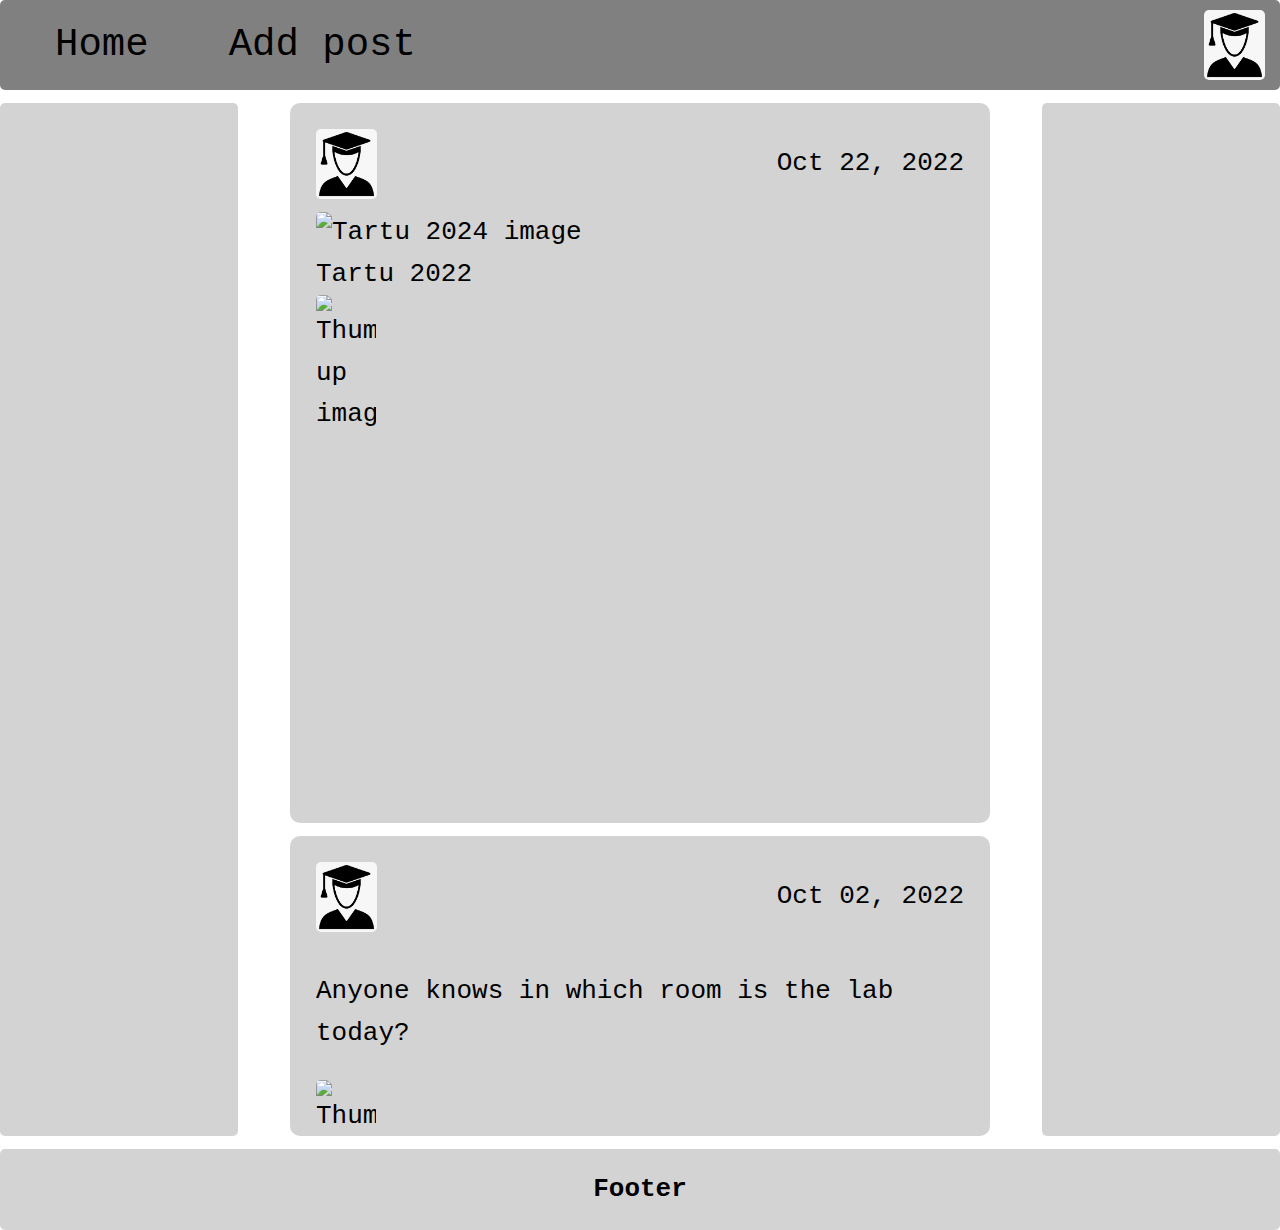
==== index.html @ 6d337149 "add index.html" ====
<!DOCTYPE html>
<html lang="en" xmlns="http://www.w3.org/1999/html" xmlns="http://www.w3.org/1999/html">
<head>
    <meta charset="UTF-8">
    <meta name="viewport" content="width=device-width, initial-scale=1.0">
    <link rel="stylesheet" href="res/css/style.css">
    <title>Home</title>
</head>
<body>
    <nav id="homeNav">
      <div id="homeNavLinks">
        <a href="index.html">Home</a>
        <a href="addPost.html">Add post</a>
      </div>
      <img id="profile-picture" src="res/images/me.png" alt="Profile picture">
    </nav>

    <div class="mainContainer">
        <div class="mainDiv">
            <div class="leftSide"></div>
            <div class="mainBody">
                <div class="upperBodyCard">
                    <div class="cardHeader">
                        <img class="cardProfilePicture" src="res/images/me.png" alt="Profile picture">
                        <p>Oct 22, 2022</p>
                    </div>
                    <img class="cardImage" src="res/images/tartu2024_2.png" alt="Tartu 2024 image">
                    <p class="cardLocationText">Tartu 2022</p>
                    <img class="thumbsUp" src="res/images/thumbs-up-regular.svg" alt="Thumbs up image">
                </div>
                <div class="lowerBodyCard">
                    <div class="cardHeader">
                        <img class="cardProfilePicture" src="res/images/me.png" alt="Profile picture">
                        <p>Oct 02, 2022</p>
                    </div>
                    <div class="textCard">
                        <p>Anyone knows in which room is the lab today?</p>
                    </div>
                    <img class="thumbsUp" src="res/images/thumbs-up-regular.svg" alt="Thumbs up image">
                </div>
            </div>
            <div class="rightSide"></div>
        </div>
        <div class="footerDiv">
            <p>Footer</p>
        </div>
    </div>
</body>
</html>
---- res/css/style.css ----
* {
    box-sizing: border-box;
    font-family: monospace;
    border-radius: 5px;
}

body {
    line-height: 1.6;
    margin: 0;
}

a {
    text-decoration: none;
}

#profile-picture {
    height: 100%;
}

.cardProfilePicture {
    height: 100%;
}

.imgContainer {
    display: flex;
    align-self: center;
    width: fit-content;
    height: auto;
}
.imgContainer img {
    width: 100%;
    height: auto;
}

.cardLocationText {
    margin-top: 0;
    margin-bottom: 0;
}

.thumbsUp {
    width: 60px;
    height: auto;
}

ul {
    margin: 0;
    padding: 0;
    list-style: none;
}

.header {
    padding-top: .5em;
    padding-bottom: .5em;
    border: 1px solid #646174;
    background-color: #a2ccea;
    box-shadow: 0px 0px 14px 0px rgba(0, 0, 0, 0.75);
    position: sticky;
    top: 0;
    border-radius: 5px;
}

.nav {
    margin-top: 5px;
}

.nav a {
    padding: 10px 15px;
    text-transform: uppercase;
    text-align: center;
    display: block;
    color: #34495e;
    font-size: .99em;
}

.nav a:hover {
    background-color: #7ebeb6;
    color: #092747;
}
#homeNav {
    display: flex;
    justify-content: space-between;
    align-items: center;
}

#homeNavLinks {
    display: flex;
    font-size: 2em;
}

#homeNavLinks a {
    margin: 40px;
}

section {
    position: center;
    background-color: lightgrey;
    text-align: center;
    width: fit-content;
    padding: .6vh 3vw;
    margin: 5vh auto auto;
    display: flex;
    flex-direction: column;
}

.mainContainer{
    height: 90vh;
    display: flex;
    flex-flow: column;
    margin-top: 1em;
}

.mainDiv {
    display: flex;
    flex-direction: row;
    justify-content: space-between;
    flex-grow: 2;
}

.mainBody {
    display: flex;
    flex-direction: column;
    justify-content: flex-start;
    align-items: center;
    margin-left: 4em;
    margin-right: 4em;
}

.cardHeader {
    display: flex;
    justify-content: space-between;
    height: 70px;
    margin-bottom: .5em;
}
.cardHeader p {
    align-self: center;
}

.upperBodyCard {
    display: flex;
    flex-direction: column;
    justify-content: flex-start;
    height: 720px;
    width: 700px;
    padding-top: 1em;
    padding-bottom: 1em;
    padding-left: 1em;
    padding-right: 1em;
    border-radius: 10px;
    font-size: 2em;
    background-color: lightgrey;
}

.lowerBodyCard {
    display: flex;
    flex-direction: column;
    justify-content: space-between;
    height: 300px;
    width: 700px;
    padding-top: 1em;
    padding-bottom: 1em;
    padding-left: 1em;
    padding-right: 1em;
    border-radius: 10px;
    font-size: 2em;
    background-color: lightgrey;
    margin-top: .5em;

}

/*.textCard {
    display: flex;
    flex-grow: 1;
}*/

.leftSide {
    display: flex;
    flex-grow: 1;
    background-color: lightgrey;
}

.rightSide {
    display: flex;
    flex-grow: 1;
    background-color: lightgrey;
}

.footerDiv {
    background-color: lightgrey;
    width: 100%;
    display: flex;
    flex-direction: row;
    justify-content: center;
    align-items: center;
    height: 10%;
    bottom: 0;
    margin-top: .5em;
    font-size: 2em;
    font-weight: bold;
}

nav a {
    display: block;
    font-size: 1.5em;
    vertical-align: middle;
    color: black;
}

footer {
    width: 100%;
    background-color: lightgrey;
    position: absolute;
    bottom: 0;

}

@media (min-width: 800px) {

    .header,
    .nav {
        display: flex;
    }

    .header {
        flex-direction: column;
        align-items: center;
        justify-content: space-between;
    }

}

@media (min-width: 1000px) {
    .header {
        flex-direction: row;
        justify-content: space-between;
    }
}





/* Siin on PostPage grid */

.container {
    display: grid;
    grid-template-columns: 1fr 1fr 1fr;
    grid-template-rows: 100px 1fr auto;
    gap: 0px 0px;
    grid-auto-flow: row;
    grid-template-areas:
        ". . ."
        ". box ."
        ". . .";
}

.box {
    display: grid;
    grid-template-columns: auto auto;
    grid-template-rows: auto auto auto;
    gap: 0px 0px;
    grid-auto-flow: row;
    grid-template-areas:
        "top top"
        "mid mid"
        "bottom";
    grid-area: box;
    background-color: rgb(208, 208, 208);
    border: 1px solid #959595;
    border-radius: 25px;
    justify-items: center;
}

.mid {
    grid-area: mid;
}

.top {
    grid-area: top;
}

.bottom {
    grid-area: bottom;
}


nav {
    background-color: grey;
    height: 10vh;

    display: flex;
    flex-direction: row;
    justify-content: space-between;
    padding: 10px 15px;
    text-justify: auto;
}


input {
    margin: 0.5vh;
    padding-top: 0.3vh;
    padding-bottom: 0.3vh;
}

nav a:hover {
    background-color: dimgrey;
}
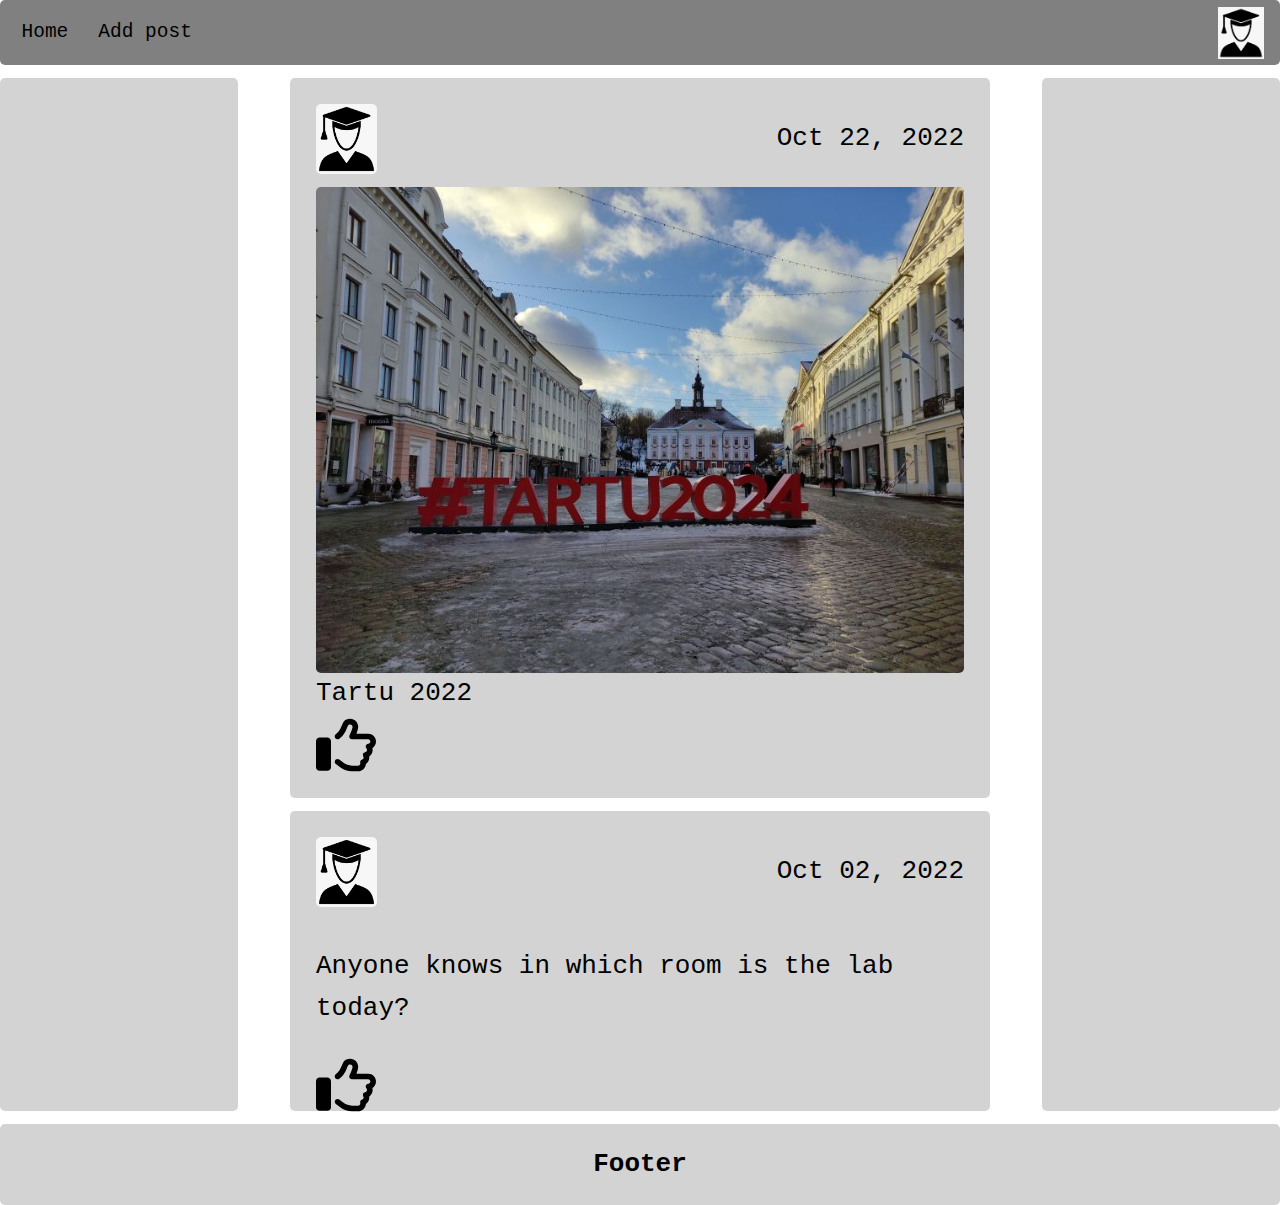
==== commit 68b0cd45: "media fix" ====
--- a/index.html
+++ b/index.html
@@ -1,20 +1,21 @@
 <!DOCTYPE html>
 <html lang="en" xmlns="http://www.w3.org/1999/html" xmlns="http://www.w3.org/1999/html">
+
 <head>
     <meta charset="UTF-8">
     <meta name="viewport" content="width=device-width, initial-scale=1.0">
     <link rel="stylesheet" href="res/css/style.css">
     <title>Home</title>
 </head>
+
 <body>
     <nav id="homeNav">
-      <div id="homeNavLinks">
-        <a href="index.html">Home</a>
-        <a href="addPost.html">Add post</a>
-      </div>
-      <img id="profile-picture" src="res/images/me.png" alt="Profile picture">
+        <div id="homeNavLinks">
+            <a href="index.html">Home</a>
+            <a href="addPost.html">Add post</a>
+        </div>
+        <img id="profile-picture" src="res/images/me.png" alt="Profile picture">
     </nav>
-
     <div class="mainContainer">
         <div class="mainDiv">
             <div class="leftSide"></div>
@@ -46,4 +47,5 @@
         </div>
     </div>
 </body>
+
 </html>--- a/res/css/style.css
+++ b/res/css/style.css
@@ -14,7 +14,10 @@
 }
 
 #profile-picture {
-    height: 100%;
+    /* height: 100%; */
+    padding: 0px 10px;
+    height: 4em;
+    margin: auto 0;
 }
 
 .cardProfilePicture {
@@ -27,7 +30,8 @@
     width: fit-content;
     height: auto;
 }
-.imgContainer img {
+
+.imgContainer+img {
     width: 100%;
     height: auto;
 }
@@ -42,53 +46,35 @@
     height: auto;
 }
 
-ul {
-    margin: 0;
-    padding: 0;
-    list-style: none;
-}
-
-.header {
-    padding-top: .5em;
-    padding-bottom: .5em;
-    border: 1px solid #646174;
-    background-color: #a2ccea;
-    box-shadow: 0px 0px 14px 0px rgba(0, 0, 0, 0.75);
+#homeNav {
+    display: flex;
+    justify-content: space-between;
+    align-items: center;
+    background-color: grey;
+    /* height: 7vh; */
+    flex-direction: row;
+    text-justify: auto;
+
+    padding: .5em .5em;
     position: sticky;
     top: 0;
-    border-radius: 5px;
-}
-
-.nav {
-    margin-top: 5px;
-}
-
-.nav a {
+}
+
+#homeNavLinks {
+    display: flex;
+    font-size: 1.5em;
+}
+
+#homeNavLinks a {
+    display: block;
+    color: black;
+
+    margin: auto 0;
     padding: 10px 15px;
-    text-transform: uppercase;
-    text-align: center;
-    display: block;
-    color: #34495e;
-    font-size: .99em;
-}
-
-.nav a:hover {
-    background-color: #7ebeb6;
-    color: #092747;
-}
-#homeNav {
-    display: flex;
-    justify-content: space-between;
-    align-items: center;
-}
-
-#homeNavLinks {
-    display: flex;
-    font-size: 2em;
-}
-
-#homeNavLinks a {
-    margin: 40px;
+}
+
+nav a:hover {
+    background-color: dimgrey;
 }
 
 section {
@@ -102,7 +88,7 @@
     flex-direction: column;
 }
 
-.mainContainer{
+.mainContainer {
     height: 90vh;
     display: flex;
     flex-flow: column;
@@ -131,21 +117,29 @@
     height: 70px;
     margin-bottom: .5em;
 }
-.cardHeader p {
+
+.cardHeader>p {
     align-self: center;
 }
 
-.upperBodyCard {
+.card {
     display: flex;
     flex-direction: column;
     justify-content: flex-start;
     height: 720px;
     width: 700px;
-    padding-top: 1em;
-    padding-bottom: 1em;
-    padding-left: 1em;
-    padding-right: 1em;
-    border-radius: 10px;
+    padding: 1em;
+    font-size: 2em;
+    background-color: lightgrey;
+}
+
+.upperBodyCard {
+    display: flex;
+    flex-direction: column;
+    justify-content: flex-start;
+    height: 720px;
+    width: 700px;
+    padding: 1em;
     font-size: 2em;
     background-color: lightgrey;
 }
@@ -156,21 +150,30 @@
     justify-content: space-between;
     height: 300px;
     width: 700px;
-    padding-top: 1em;
-    padding-bottom: 1em;
-    padding-left: 1em;
-    padding-right: 1em;
-    border-radius: 10px;
+    padding: 1em;
     font-size: 2em;
     background-color: lightgrey;
     margin-top: .5em;
-
-}
-
-/*.textCard {
+}
+
+@media (max-width: 650px) {
+
+    .upperBodyCard {
+        width: 12em;
+        height: auto;
+    }
+
+    .lowerBodyCard {
+        width: 12em;
+        height: auto;
+    }
+
+}
+
+/* .textCard {
     display: flex;
     flex-grow: 1;
-}*/
+} */
 
 .leftSide {
     display: flex;
@@ -198,13 +201,6 @@
     font-weight: bold;
 }
 
-nav a {
-    display: block;
-    font-size: 1.5em;
-    vertical-align: middle;
-    color: black;
-}
-
 footer {
     width: 100%;
     background-color: lightgrey;
@@ -213,94 +209,53 @@
 
 }
 
-@media (min-width: 800px) {
-
-    .header,
-    .nav {
-        display: flex;
-    }
-
-    .header {
-        flex-direction: column;
-        align-items: center;
-        justify-content: space-between;
-    }
-
-}
-
-@media (min-width: 1000px) {
-    .header {
-        flex-direction: row;
-        justify-content: space-between;
-    }
-}
-
-
-
-
-
-/* Siin on PostPage grid */
-
-.container {
-    display: grid;
-    grid-template-columns: 1fr 1fr 1fr;
-    grid-template-rows: 100px 1fr auto;
-    gap: 0px 0px;
-    grid-auto-flow: row;
-    grid-template-areas:
-        ". . ."
-        ". box ."
-        ". . .";
-}
-
-.box {
-    display: grid;
-    grid-template-columns: auto auto;
-    grid-template-rows: auto auto auto;
-    gap: 0px 0px;
-    grid-auto-flow: row;
-    grid-template-areas:
-        "top top"
-        "mid mid"
-        "bottom";
-    grid-area: box;
-    background-color: rgb(208, 208, 208);
-    border: 1px solid #959595;
-    border-radius: 25px;
-    justify-items: center;
-}
-
-.mid {
-    grid-area: mid;
-}
-
-.top {
-    grid-area: top;
-}
-
-.bottom {
-    grid-area: bottom;
-}
-
-
-nav {
-    background-color: grey;
-    height: 10vh;
-
-    display: flex;
-    flex-direction: row;
-    justify-content: space-between;
-    padding: 10px 15px;
-    text-justify: auto;
-}
-
-
-input {
+label~input {
     margin: 0.5vh;
     padding-top: 0.3vh;
     padding-bottom: 0.3vh;
 }
 
-nav a:hover {
-    background-color: dimgrey;
-}+#post-body {
+    height: 100px;
+}
+
+
+/* addPost.html css START*/
+
+#mytextarea {
+    /* The overflow property controls what happens to content that is too big to fit into an area. */
+    overflow: auto;
+    resize: none;
+}
+
+.hidden {
+    color: transparent;
+    width: auto;
+    max-width: 150px;
+    margin: 0;
+    margin-bottom: 2vh;
+    height: 100%;
+}
+
+#postcontent {
+    padding: 2vh 1.6vh 2vh 1.6vh;
+}
+
+.postSettings {
+    display: grid;
+    grid-template-columns: max-content max-content;
+    grid-gap: 10px;
+    padding: 0vh 0 1.6vh 0;
+}
+
+/* Use a Child Selector (e.g., div > p) */
+.postSettings>label {
+    display: inline-block;
+    width: 50px;
+    text-align: right;
+    margin-top: auto auto;
+}
+
+
+
+/* addPost.html css END*/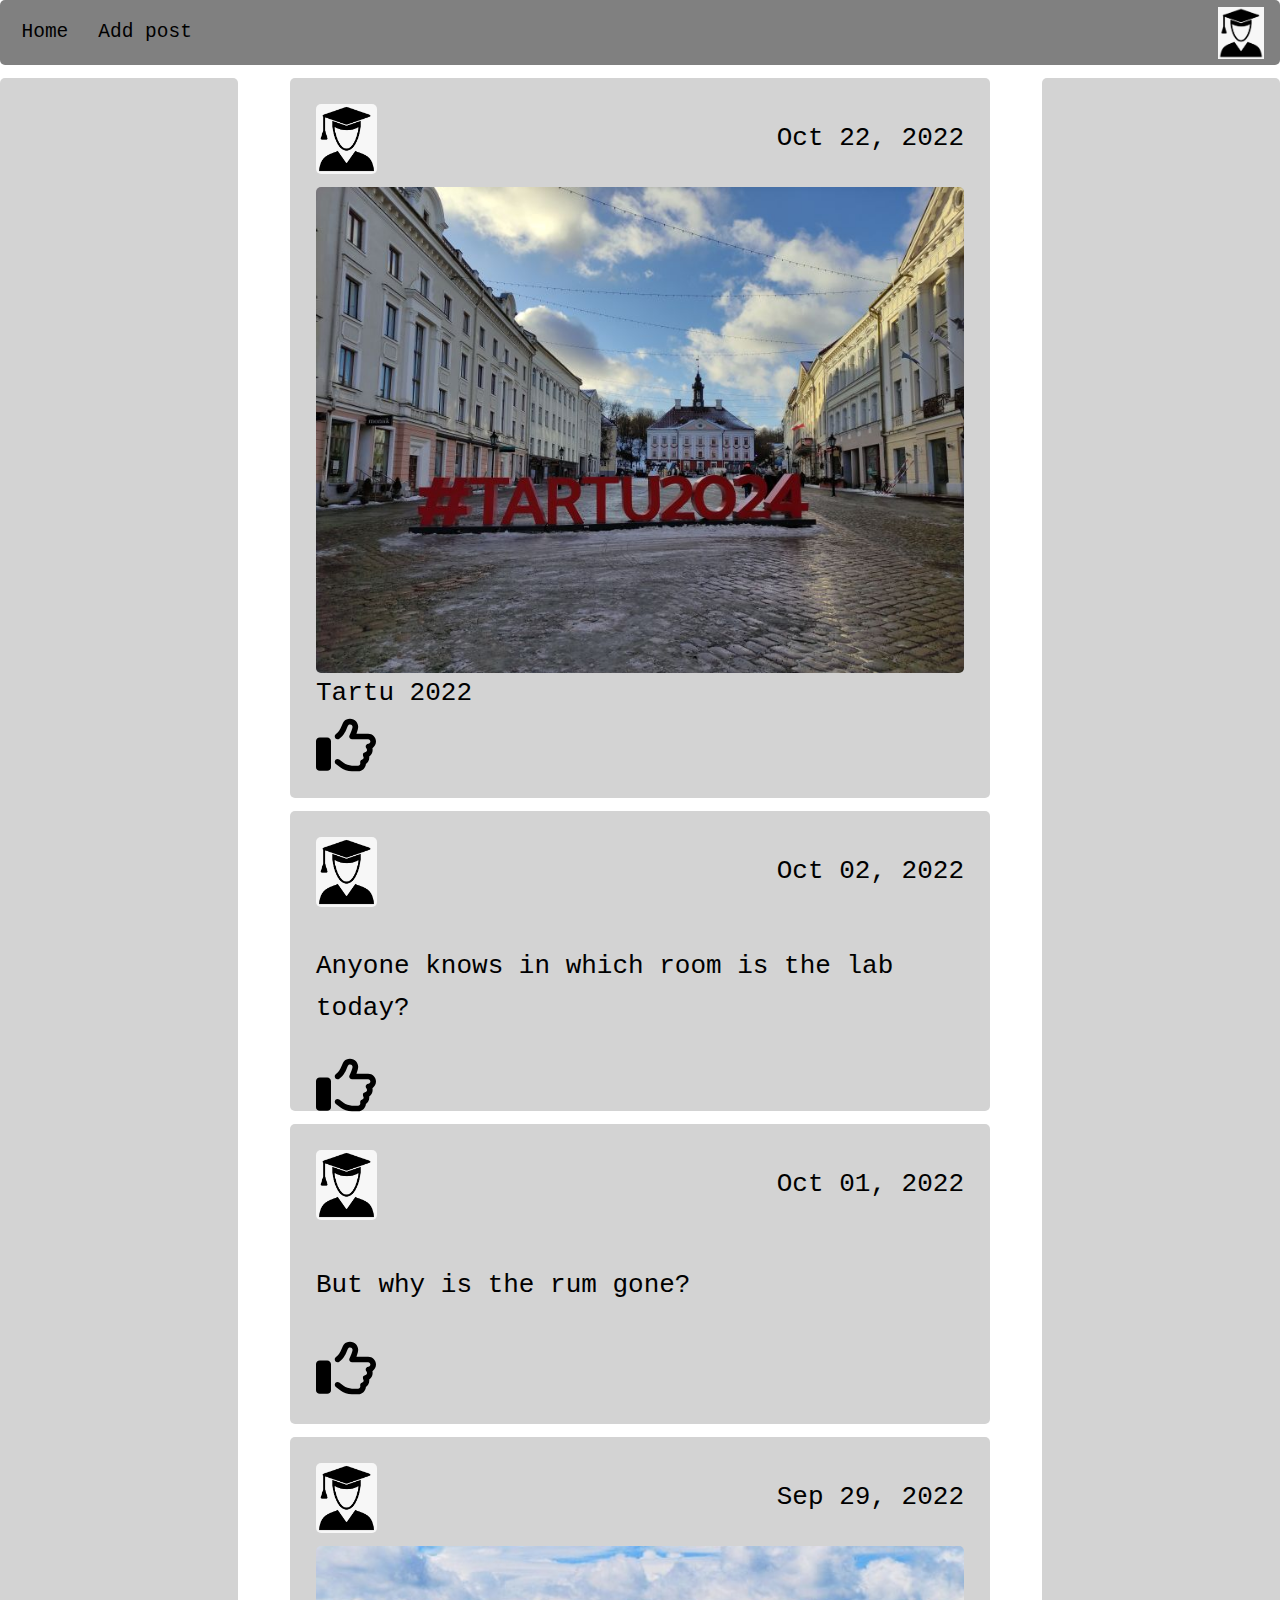
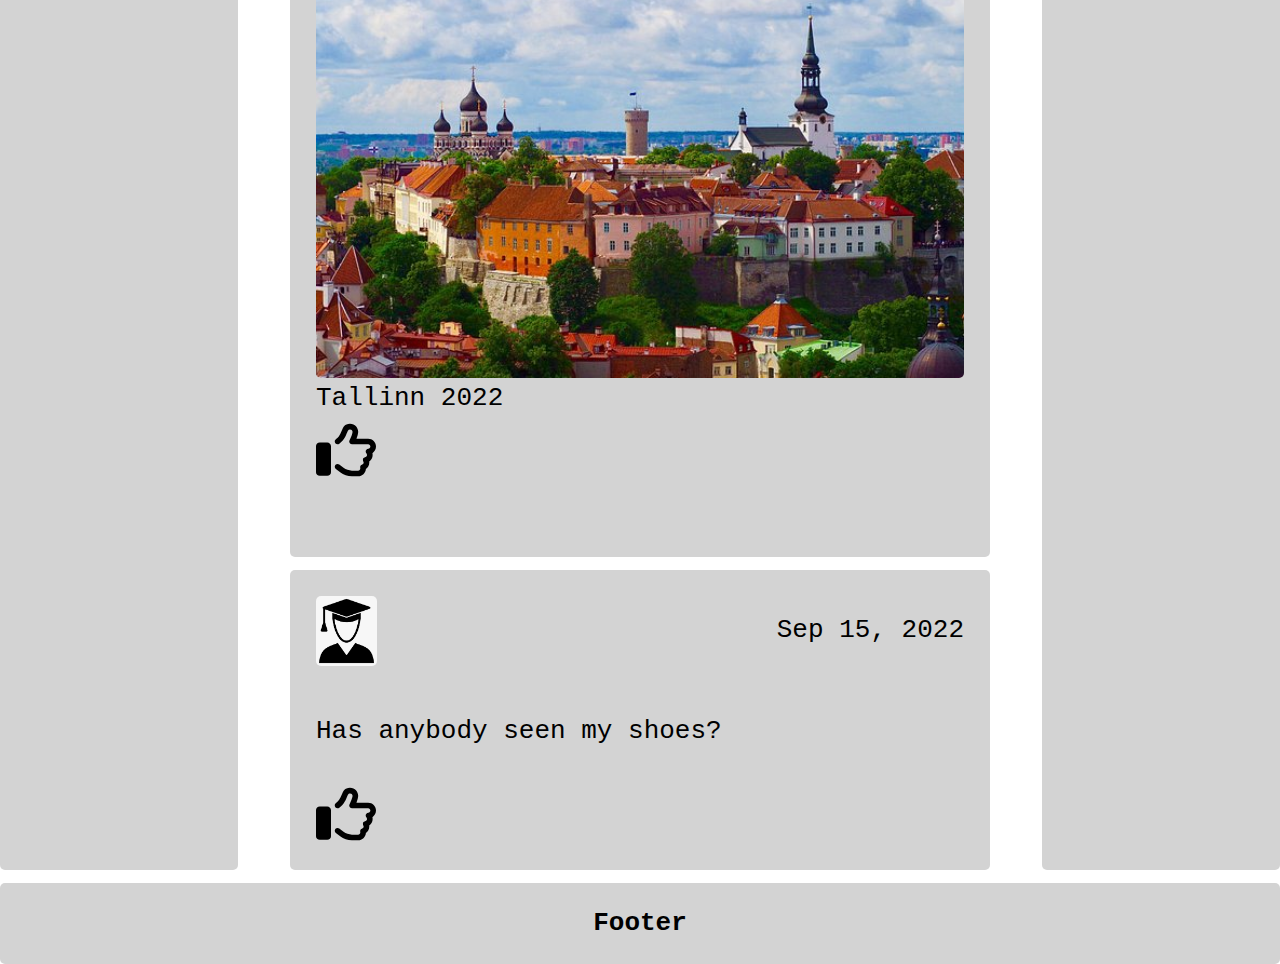
==== commit 4496a0e3: "add index.html" ====
--- a/index.html
+++ b/index.html
@@ -20,7 +20,7 @@
         <div class="mainDiv">
             <div class="leftSide"></div>
             <div class="mainBody">
-                <div class="upperBodyCard">
+                <div class="pictureBodyCard">
                     <div class="cardHeader">
                         <img class="cardProfilePicture" src="res/images/me.png" alt="Profile picture">
                         <p>Oct 22, 2022</p>
@@ -29,13 +29,42 @@
                     <p class="cardLocationText">Tartu 2022</p>
                     <img class="thumbsUp" src="res/images/thumbs-up-regular.svg" alt="Thumbs up image">
                 </div>
-                <div class="lowerBodyCard">
+                <div class="textBodyCard">
                     <div class="cardHeader">
                         <img class="cardProfilePicture" src="res/images/me.png" alt="Profile picture">
                         <p>Oct 02, 2022</p>
                     </div>
                     <div class="textCard">
                         <p>Anyone knows in which room is the lab today?</p>
+                    </div>
+                    <img class="thumbsUp" src="res/images/thumbs-up-regular.svg" alt="Thumbs up image">
+                </div>
+                <div class="textBodyCard">
+                    <div class="cardHeader">
+                        <img class="cardProfilePicture" src="res/images/me.png" alt="Profile picture">
+                        <p>Oct 01, 2022</p>
+                    </div>
+                    <div class="textCard">
+                        <p>But why is the rum gone?</p>
+                    </div>
+                    <img class="thumbsUp" src="res/images/thumbs-up-regular.svg" alt="Thumbs up image">
+                </div>
+                <div class="pictureBodyCard">
+                    <div class="cardHeader">
+                        <img class="cardProfilePicture" src="res/images/me.png" alt="Profile picture">
+                        <p>Sep 29, 2022</p>
+                    </div>
+                    <img class="cardImage" src="res/images/tallinn.png" alt="Tallinn image">
+                    <p class="cardLocationText">Tallinn 2022</p>
+                    <img class="thumbsUp" src="res/images/thumbs-up-regular.svg" alt="Thumbs up image">
+                </div>
+                <div class="textBodyCard">
+                    <div class="cardHeader">
+                        <img class="cardProfilePicture" src="res/images/me.png" alt="Profile picture">
+                        <p>Sep 15, 2022</p>
+                    </div>
+                    <div class="textCard">
+                        <p>Has anybody seen my shoes?</p>
                     </div>
                     <img class="thumbsUp" src="res/images/thumbs-up-regular.svg" alt="Thumbs up image">
                 </div>
--- a/res/css/style.css
+++ b/res/css/style.css
@@ -131,9 +131,10 @@
     padding: 1em;
     font-size: 2em;
     background-color: lightgrey;
-}
-
-.upperBodyCard {
+    margin-bottom: .5em;
+}
+
+.pictureBodyCard {
     display: flex;
     flex-direction: column;
     justify-content: flex-start;
@@ -144,7 +145,7 @@
     background-color: lightgrey;
 }
 
-.lowerBodyCard {
+.textBodyCard {
     display: flex;
     flex-direction: column;
     justify-content: space-between;
@@ -156,14 +157,18 @@
     margin-top: .5em;
 }
 
+.textBodyCard + .pictureBodyCard {
+    margin-top: .5em;
+}
+
 @media (max-width: 650px) {
 
-    .upperBodyCard {
+    .pictureBodyCard {
         width: 12em;
         height: auto;
     }
 
-    .lowerBodyCard {
+    .textBodyCard {
         width: 12em;
         height: auto;
     }
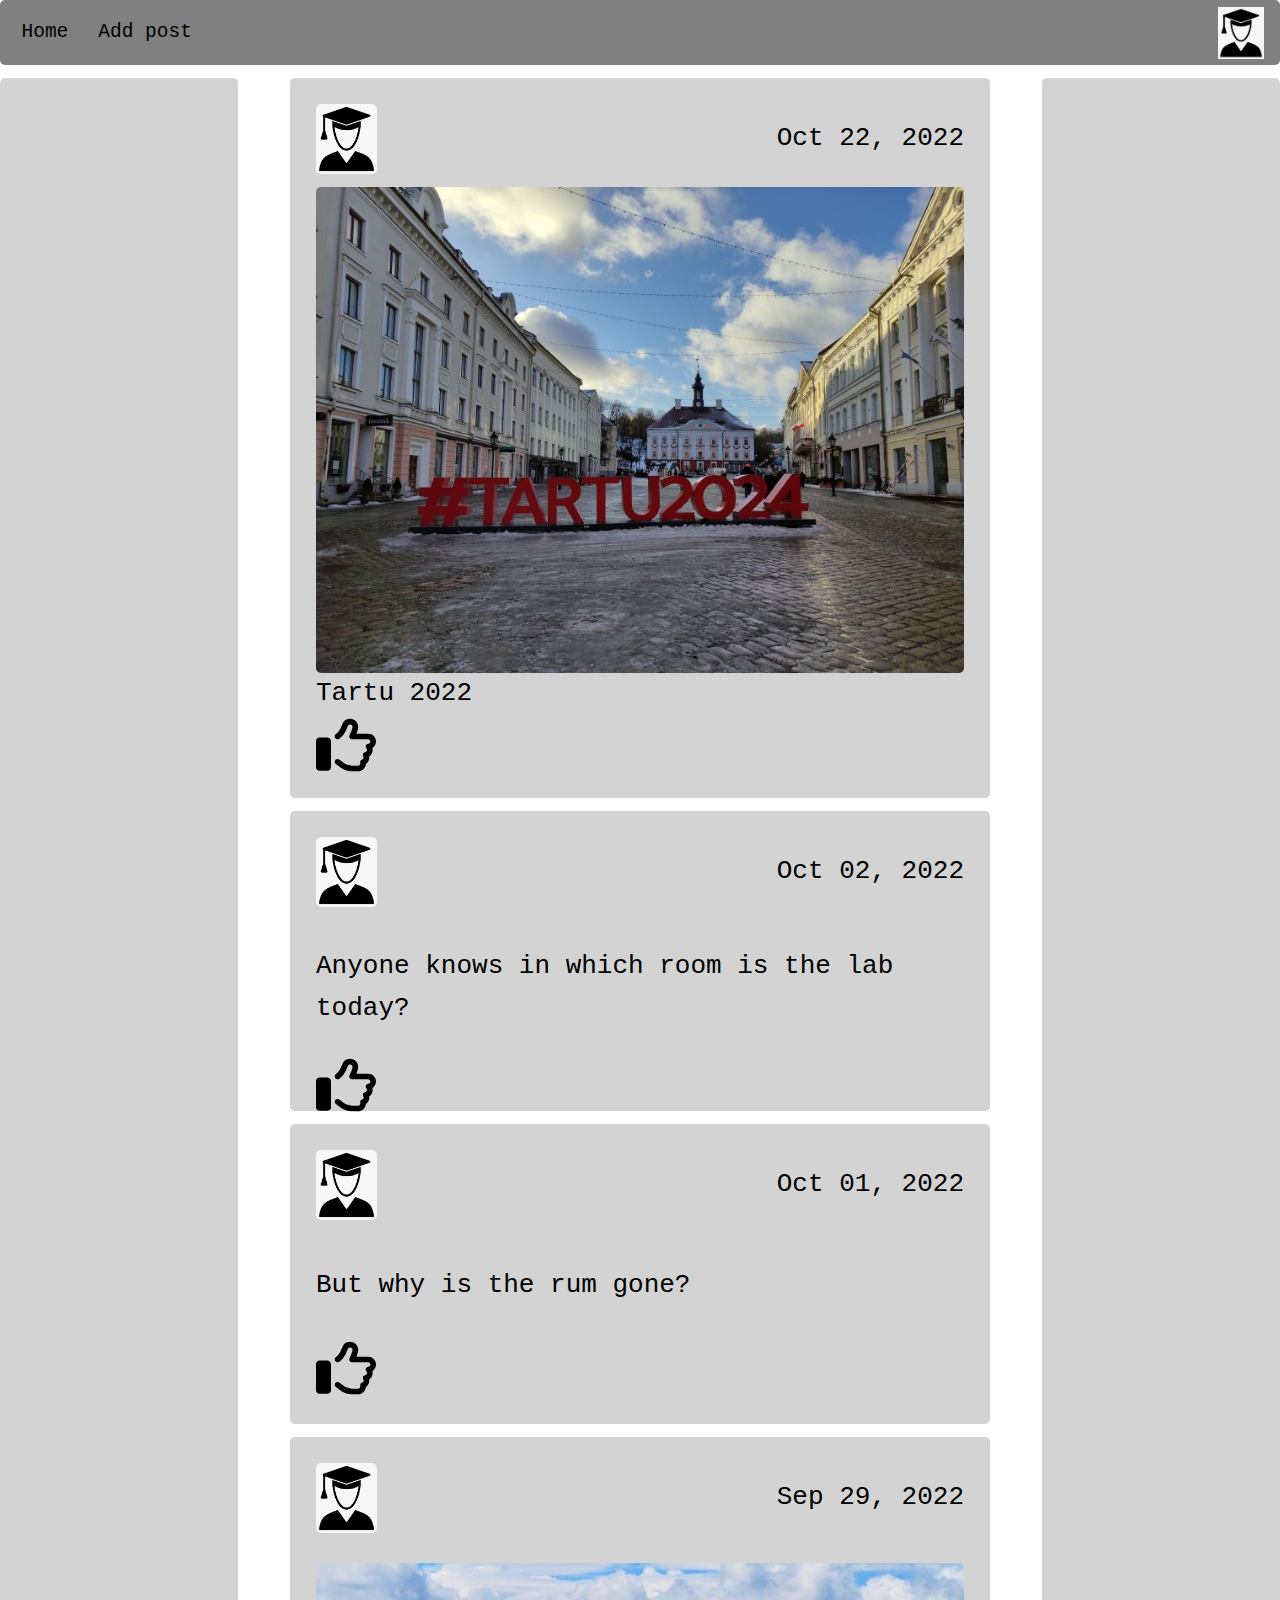
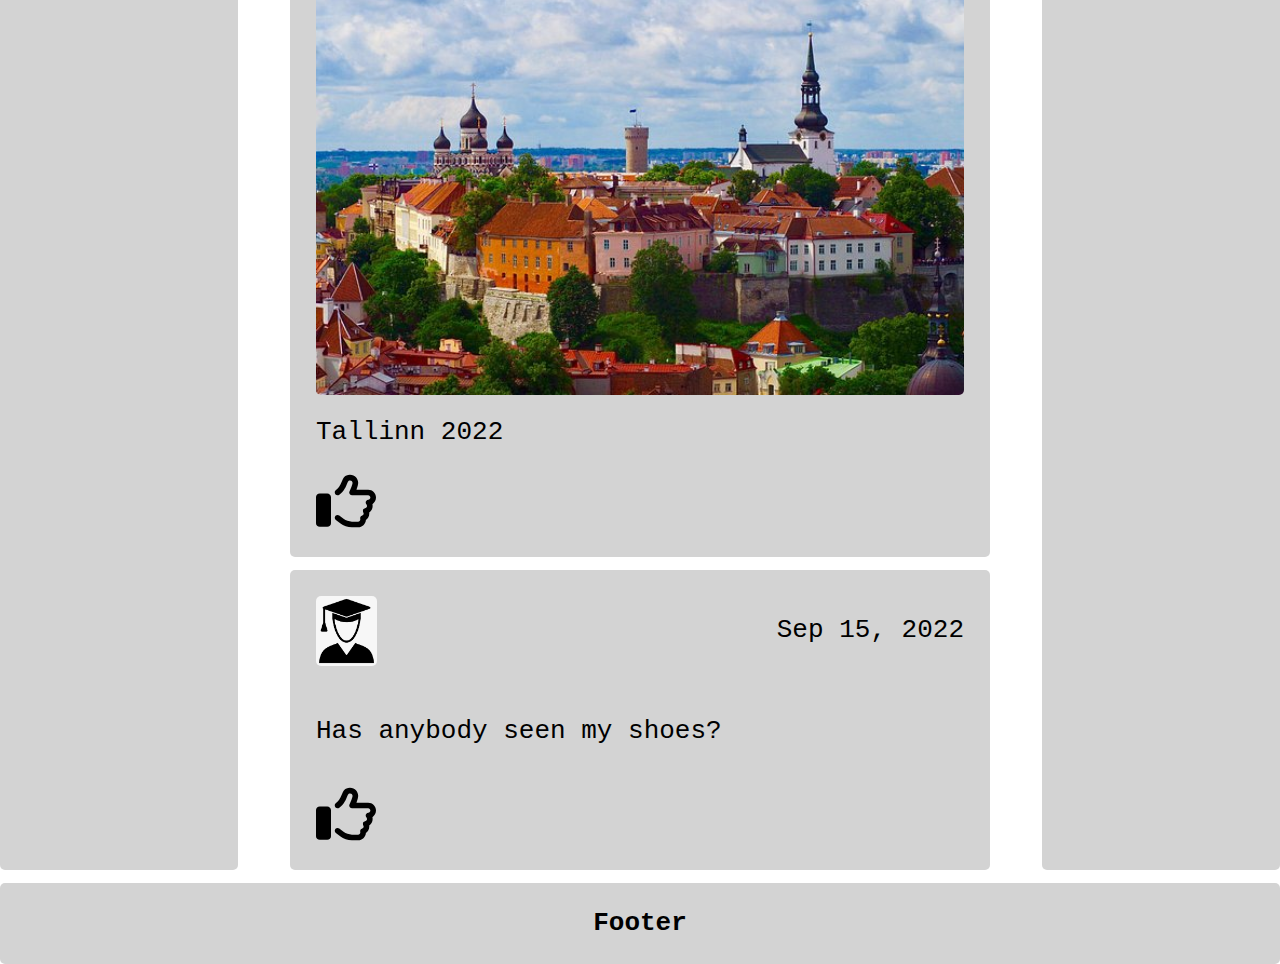
==== commit 97682990: "Add js and fetch json from api" ====
--- a/index.html
+++ b/index.html
@@ -5,6 +5,7 @@
     <meta charset="UTF-8">
     <meta name="viewport" content="width=device-width, initial-scale=1.0">
     <link rel="stylesheet" href="res/css/style.css">
+    <script type="text/javascript" src="index.js"></script>
     <title>Home</title>
 </head>
 
--- a/res/css/style.css
+++ b/res/css/style.css
@@ -137,7 +137,7 @@
 .pictureBodyCard {
     display: flex;
     flex-direction: column;
-    justify-content: flex-start;
+    justify-content: space-between;
     height: 720px;
     width: 700px;
     padding: 1em;
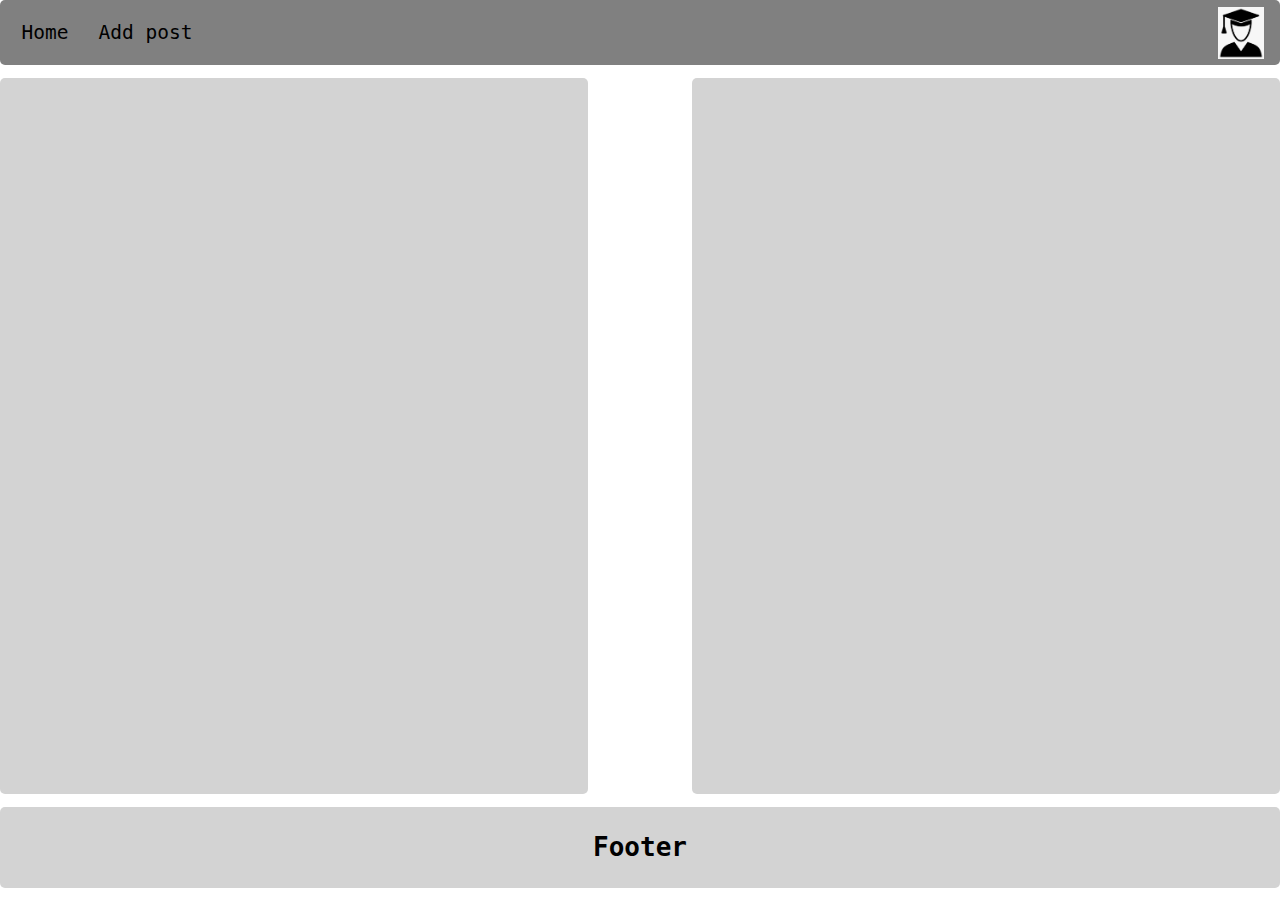
==== commit 8aa1a2c8: "Read values from json and create text and image card elements" ====
--- a/index.html
+++ b/index.html
@@ -20,56 +20,7 @@
     <div class="mainContainer">
         <div class="mainDiv">
             <div class="leftSide"></div>
-            <div class="mainBody">
-                <div class="pictureBodyCard">
-                    <div class="cardHeader">
-                        <img class="cardProfilePicture" src="res/images/me.png" alt="Profile picture">
-                        <p>Oct 22, 2022</p>
-                    </div>
-                    <img class="cardImage" src="res/images/tartu2024_2.png" alt="Tartu 2024 image">
-                    <p class="cardLocationText">Tartu 2022</p>
-                    <img class="thumbsUp" src="res/images/thumbs-up-regular.svg" alt="Thumbs up image">
-                </div>
-                <div class="textBodyCard">
-                    <div class="cardHeader">
-                        <img class="cardProfilePicture" src="res/images/me.png" alt="Profile picture">
-                        <p>Oct 02, 2022</p>
-                    </div>
-                    <div class="textCard">
-                        <p>Anyone knows in which room is the lab today?</p>
-                    </div>
-                    <img class="thumbsUp" src="res/images/thumbs-up-regular.svg" alt="Thumbs up image">
-                </div>
-                <div class="textBodyCard">
-                    <div class="cardHeader">
-                        <img class="cardProfilePicture" src="res/images/me.png" alt="Profile picture">
-                        <p>Oct 01, 2022</p>
-                    </div>
-                    <div class="textCard">
-                        <p>But why is the rum gone?</p>
-                    </div>
-                    <img class="thumbsUp" src="res/images/thumbs-up-regular.svg" alt="Thumbs up image">
-                </div>
-                <div class="pictureBodyCard">
-                    <div class="cardHeader">
-                        <img class="cardProfilePicture" src="res/images/me.png" alt="Profile picture">
-                        <p>Sep 29, 2022</p>
-                    </div>
-                    <img class="cardImage" src="res/images/tallinn.png" alt="Tallinn image">
-                    <p class="cardLocationText">Tallinn 2022</p>
-                    <img class="thumbsUp" src="res/images/thumbs-up-regular.svg" alt="Thumbs up image">
-                </div>
-                <div class="textBodyCard">
-                    <div class="cardHeader">
-                        <img class="cardProfilePicture" src="res/images/me.png" alt="Profile picture">
-                        <p>Sep 15, 2022</p>
-                    </div>
-                    <div class="textCard">
-                        <p>Has anybody seen my shoes?</p>
-                    </div>
-                    <img class="thumbsUp" src="res/images/thumbs-up-regular.svg" alt="Thumbs up image">
-                </div>
-            </div>
+            <div class="mainBody"></div>
             <div class="rightSide"></div>
         </div>
         <div class="footerDiv">
--- a/res/css/style.css
+++ b/res/css/style.css
@@ -138,8 +138,8 @@
     display: flex;
     flex-direction: column;
     justify-content: space-between;
-    height: 720px;
-    width: 700px;
+    max-width: 700px;
+    min-width: 700px;
     padding: 1em;
     font-size: 2em;
     background-color: lightgrey;
@@ -149,8 +149,8 @@
     display: flex;
     flex-direction: column;
     justify-content: space-between;
-    height: 300px;
-    width: 700px;
+    max-width: 700px;
+    min-width: 700px;
     padding: 1em;
     font-size: 2em;
     background-color: lightgrey;
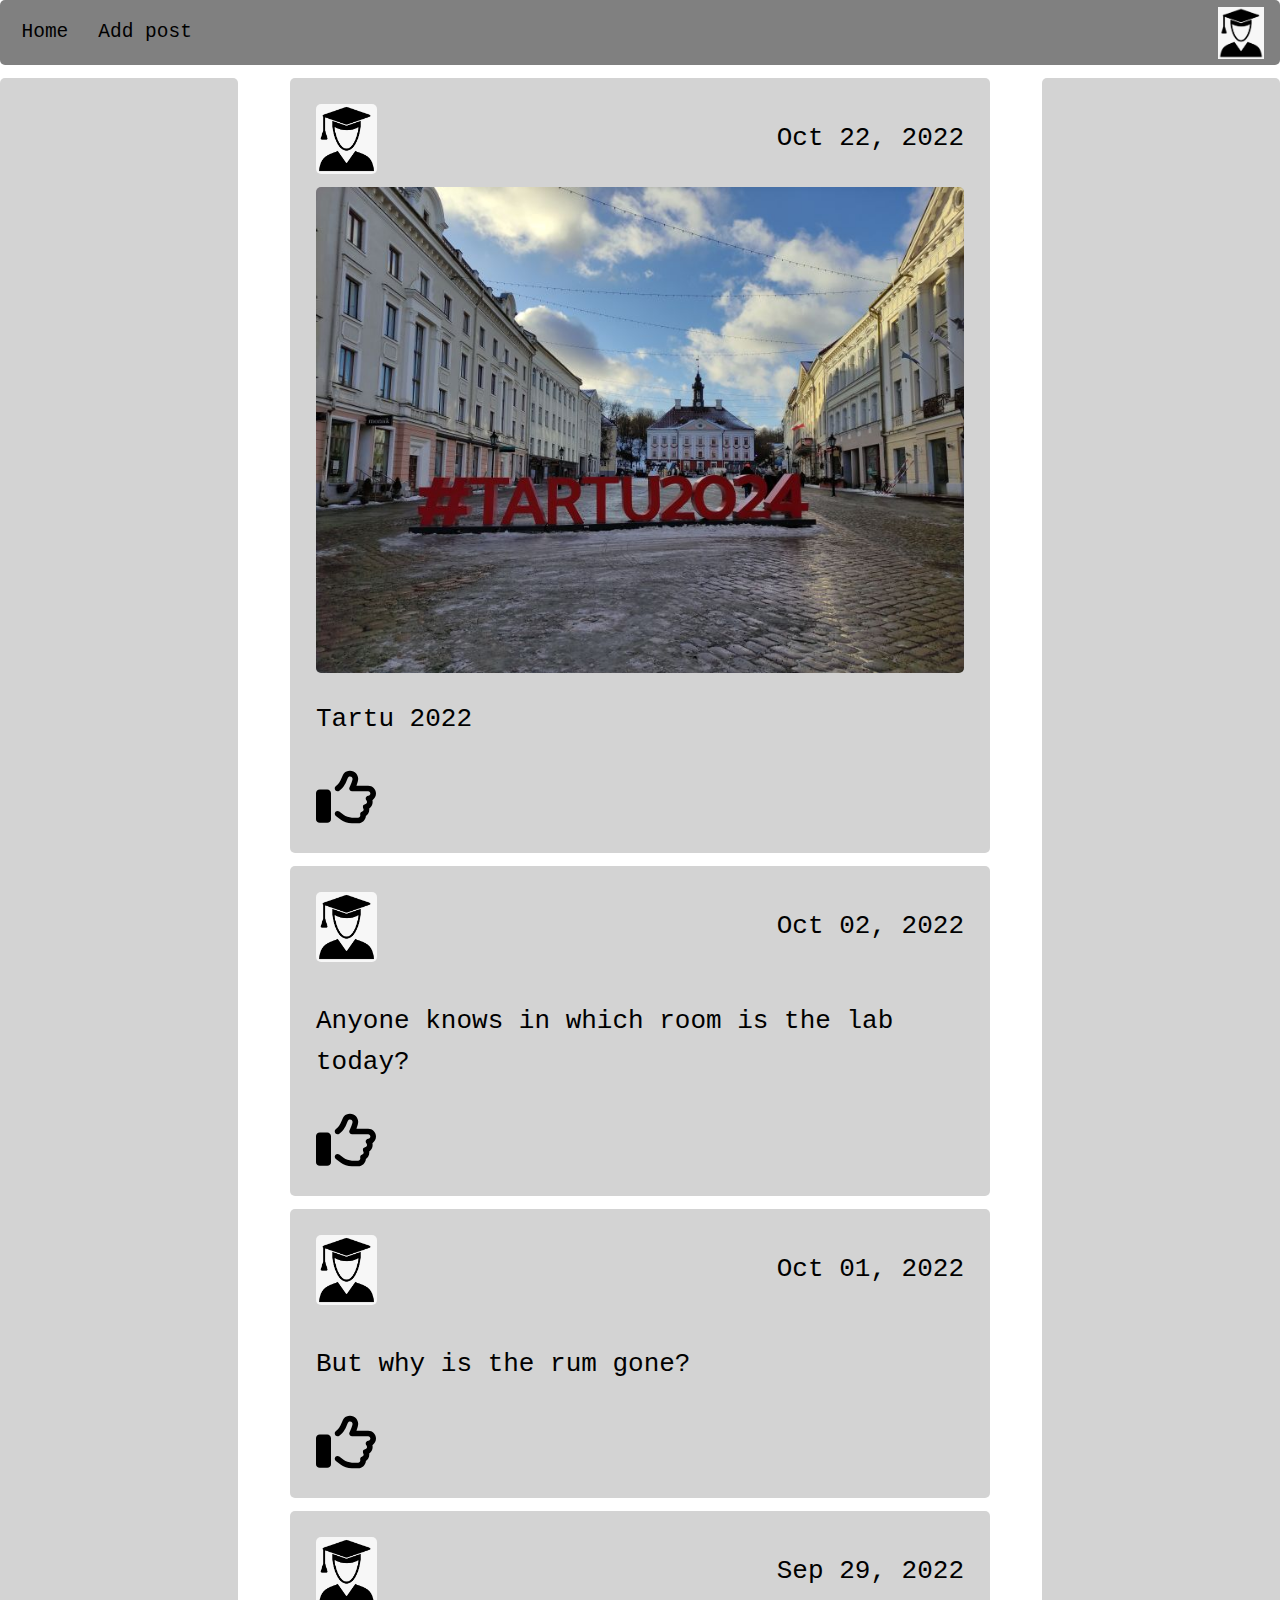
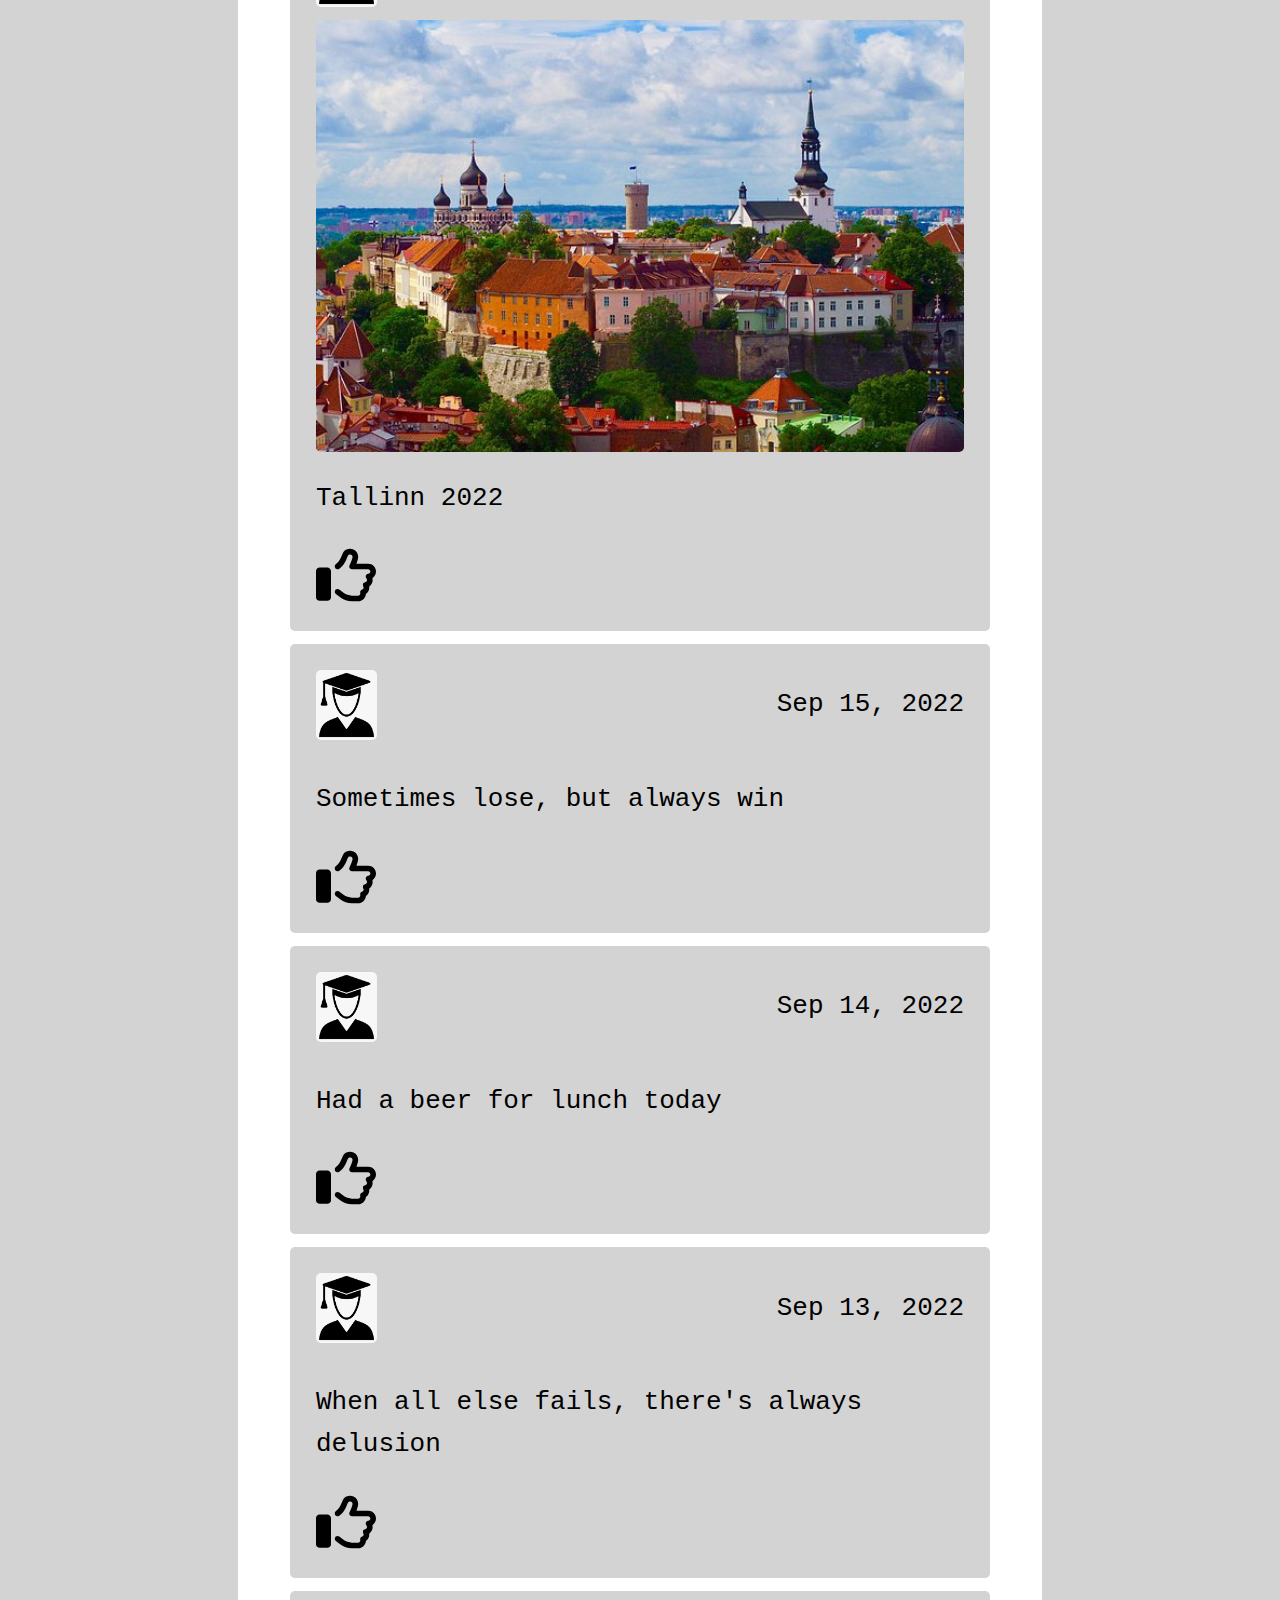
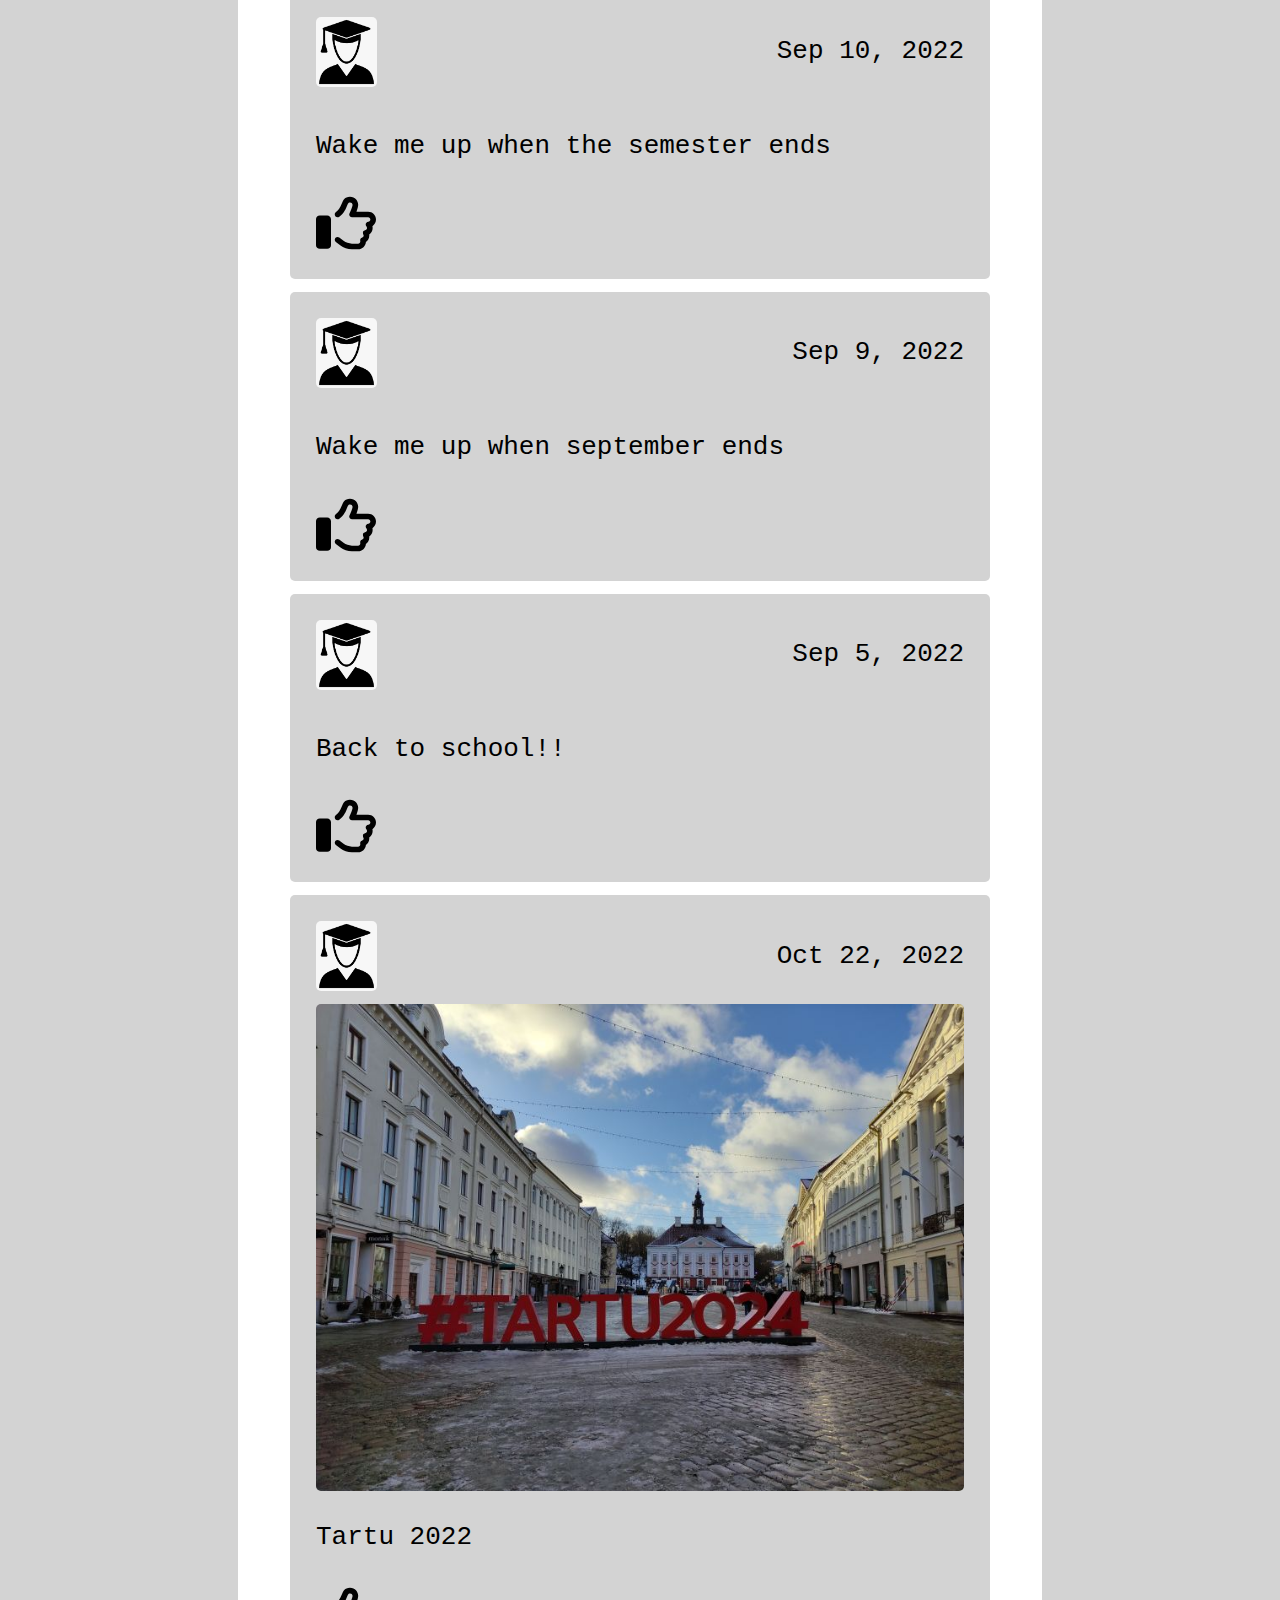
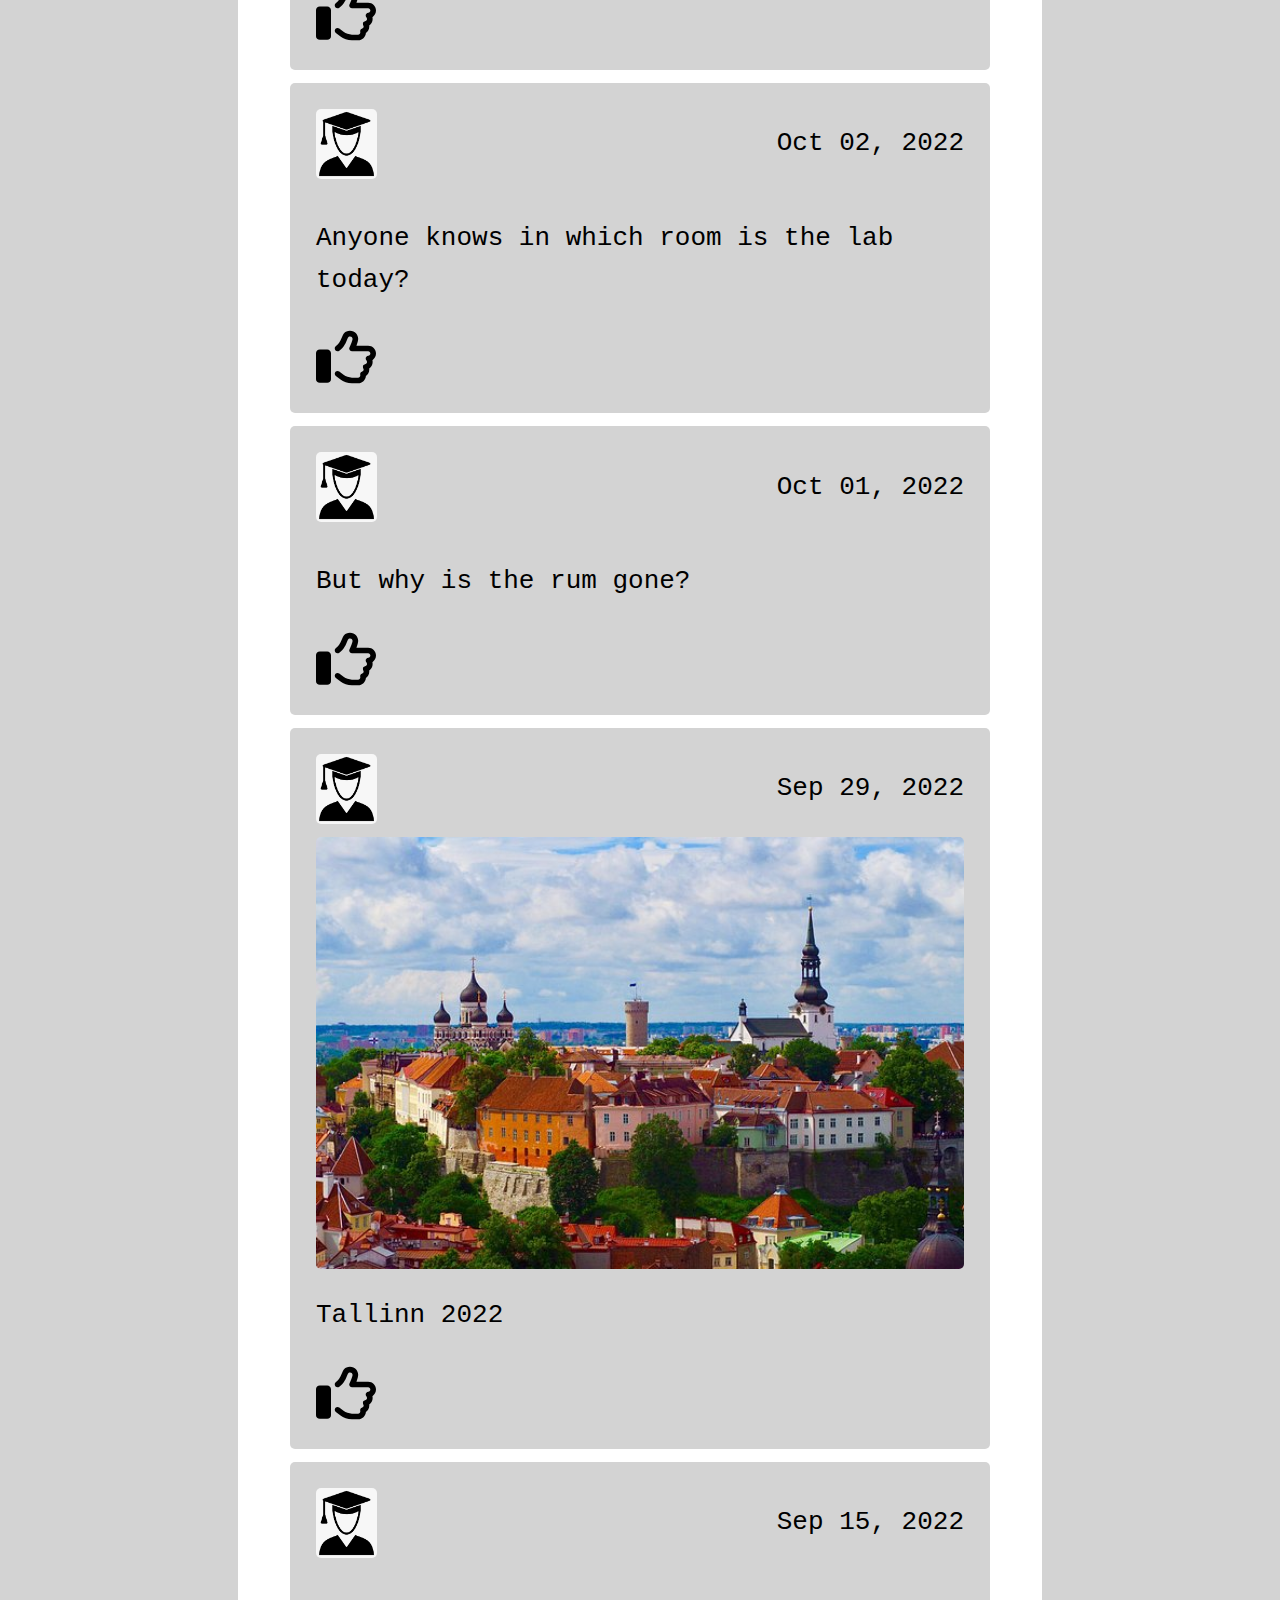
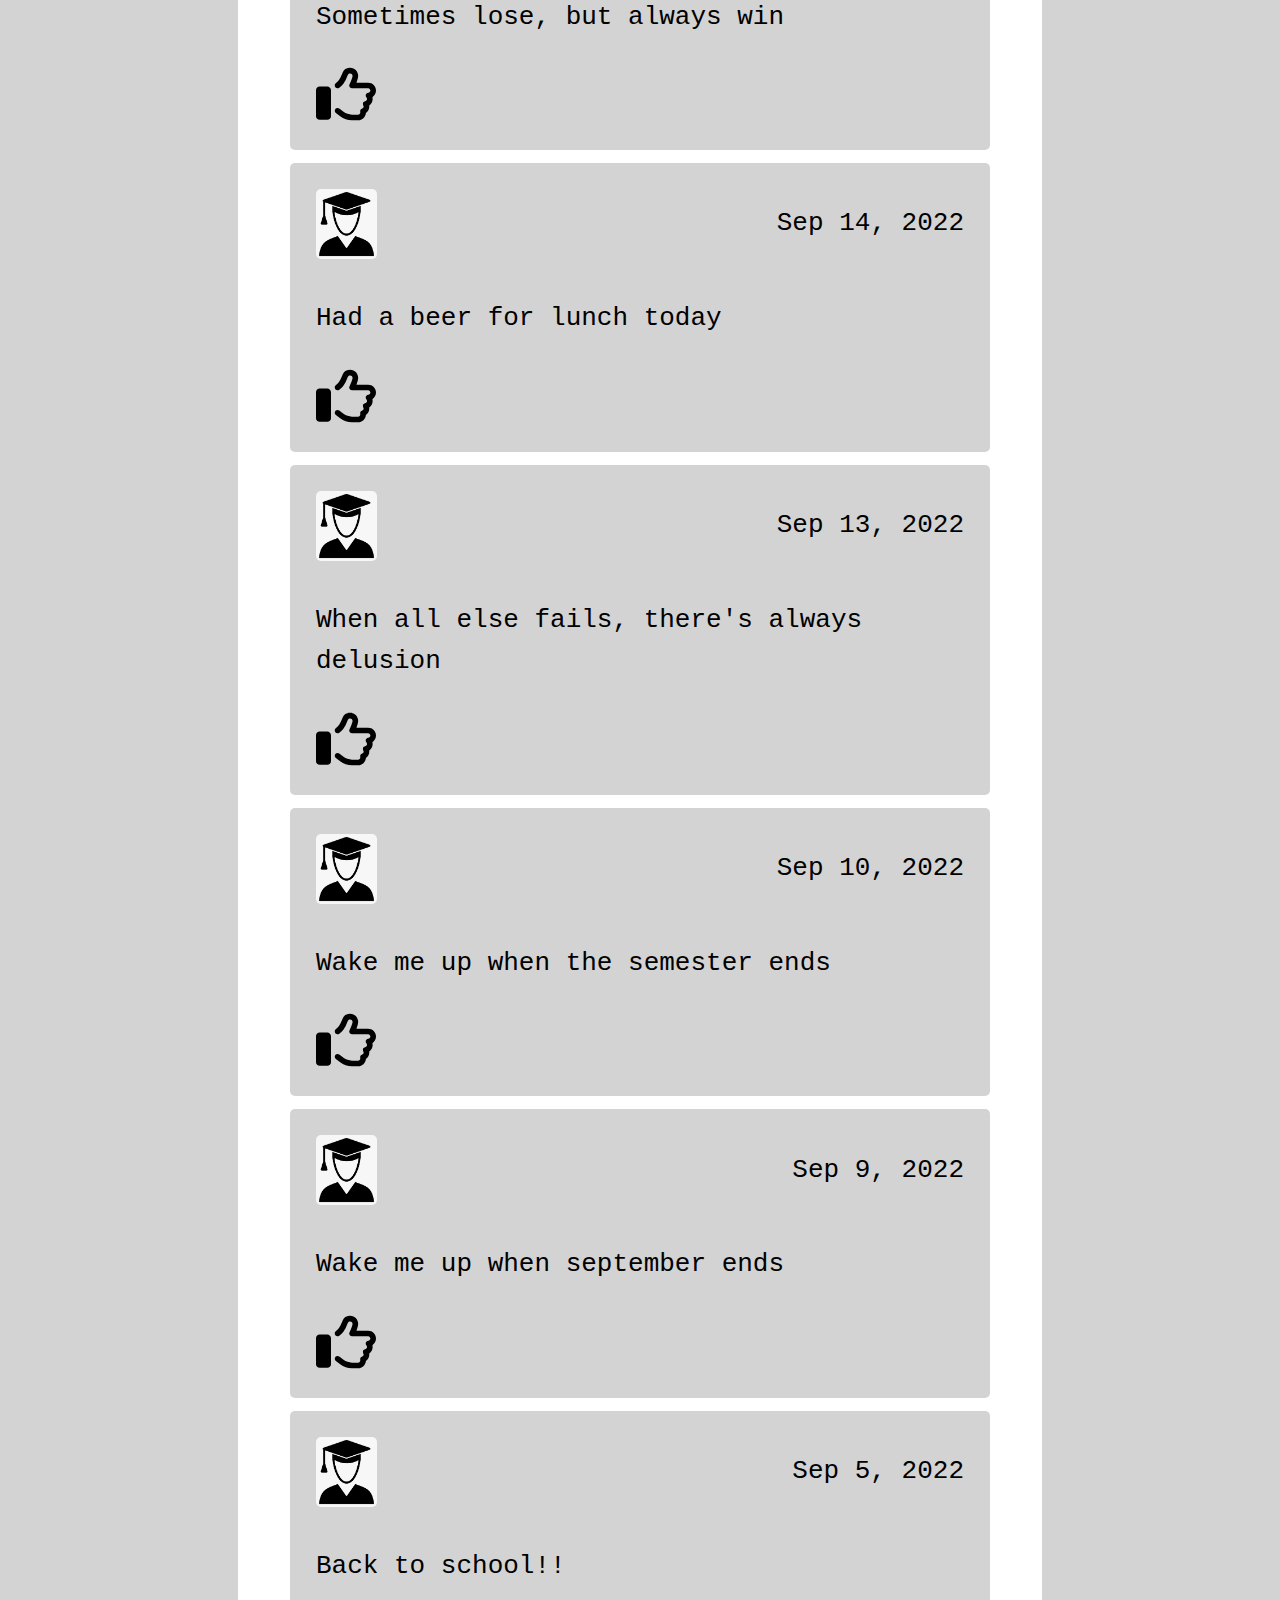
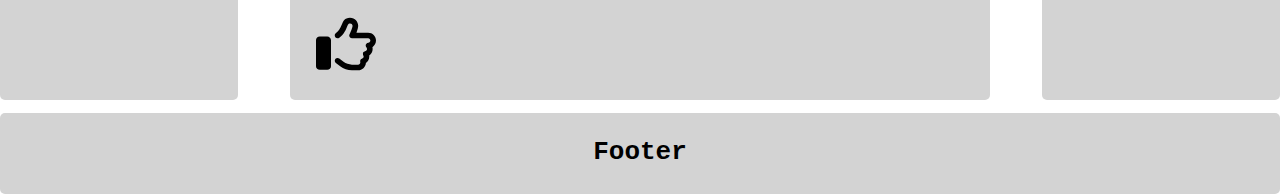
==== commit c7119ddc: "Fetching from local file, dropdown menu, minor fixes" ====
--- a/index.html
+++ b/index.html
@@ -10,23 +10,34 @@
 </head>
 
 <body>
-    <nav id="homeNav">
+    <nav id="homeNav" >
         <div id="homeNavLinks">
             <a href="index.html">Home</a>
             <a href="addPost.html">Add post</a>
         </div>
         <img id="profile-picture" src="res/images/me.png" alt="Profile picture">
+
     </nav>
+    <div id="dropdownMenu" style="display: none;">
+        <div id="dropdown">
+            <p>John Doe</p>
+            <p>john.doe@ut.ee</p>
+            <a href="#">Logout</a>
+        </div>
+    </div>
+
     <div class="mainContainer">
         <div class="mainDiv">
-            <div class="leftSide"></div>
-            <div class="mainBody"></div>
-            <div class="rightSide"></div>
+            <div class="side"></div>
+            <div id="mainBody"></div>
+            <div class="side"></div>
         </div>
         <div class="footerDiv">
             <p>Footer</p>
         </div>
     </div>
+    <script type="text/javascript" src="index.js"></script>
+
 </body>
 
 </html>--- a/res/css/style.css
+++ b/res/css/style.css
@@ -15,7 +15,7 @@
 
 #profile-picture {
     /* height: 100%; */
-    padding: 0px 10px;
+    padding: 0 10px;
     height: 4em;
     margin: auto 0;
 }
@@ -102,7 +102,7 @@
     flex-grow: 2;
 }
 
-.mainBody {
+#mainBody {
     display: flex;
     flex-direction: column;
     justify-content: flex-start;
@@ -164,13 +164,13 @@
 @media (max-width: 650px) {
 
     .pictureBodyCard {
-        width: 12em;
-        height: auto;
+        max-width: 12em;
+        min-width: 12em;
     }
 
     .textBodyCard {
-        width: 12em;
-        height: auto;
+        max-width: 12em;
+        min-width: 12em;
     }
 
 }
@@ -180,17 +180,12 @@
     flex-grow: 1;
 } */
 
-.leftSide {
+.side {
     display: flex;
     flex-grow: 1;
     background-color: lightgrey;
 }
 
-.rightSide {
-    display: flex;
-    flex-grow: 1;
-    background-color: lightgrey;
-}
 
 .footerDiv {
     background-color: lightgrey;
@@ -237,8 +232,7 @@
     color: transparent;
     width: auto;
     max-width: 150px;
-    margin: 0;
-    margin-bottom: 2vh;
+    margin: 0 0 2vh;
     height: 100%;
 }
 
@@ -250,7 +244,7 @@
     display: grid;
     grid-template-columns: max-content max-content;
     grid-gap: 10px;
-    padding: 0vh 0 1.6vh 0;
+    padding: 0 0 1.6vh 0;
 }
 
 /* Use a Child Selector (e.g., div > p) */
@@ -258,7 +252,22 @@
     display: inline-block;
     width: 50px;
     text-align: right;
-    margin-top: auto auto;
+    margin-top: auto;
+}
+
+#dropdownMenu {
+    position: relative;
+    float: right;
+}
+
+#dropdown {
+    position: absolute;
+    top: 0;
+    right: 0;
+    background-color: lightgray;
+    box-shadow: 0 3px 10px rgb(0 0 0 / 0.5);
+    padding: .5em .5em;
+
 }
 
 
